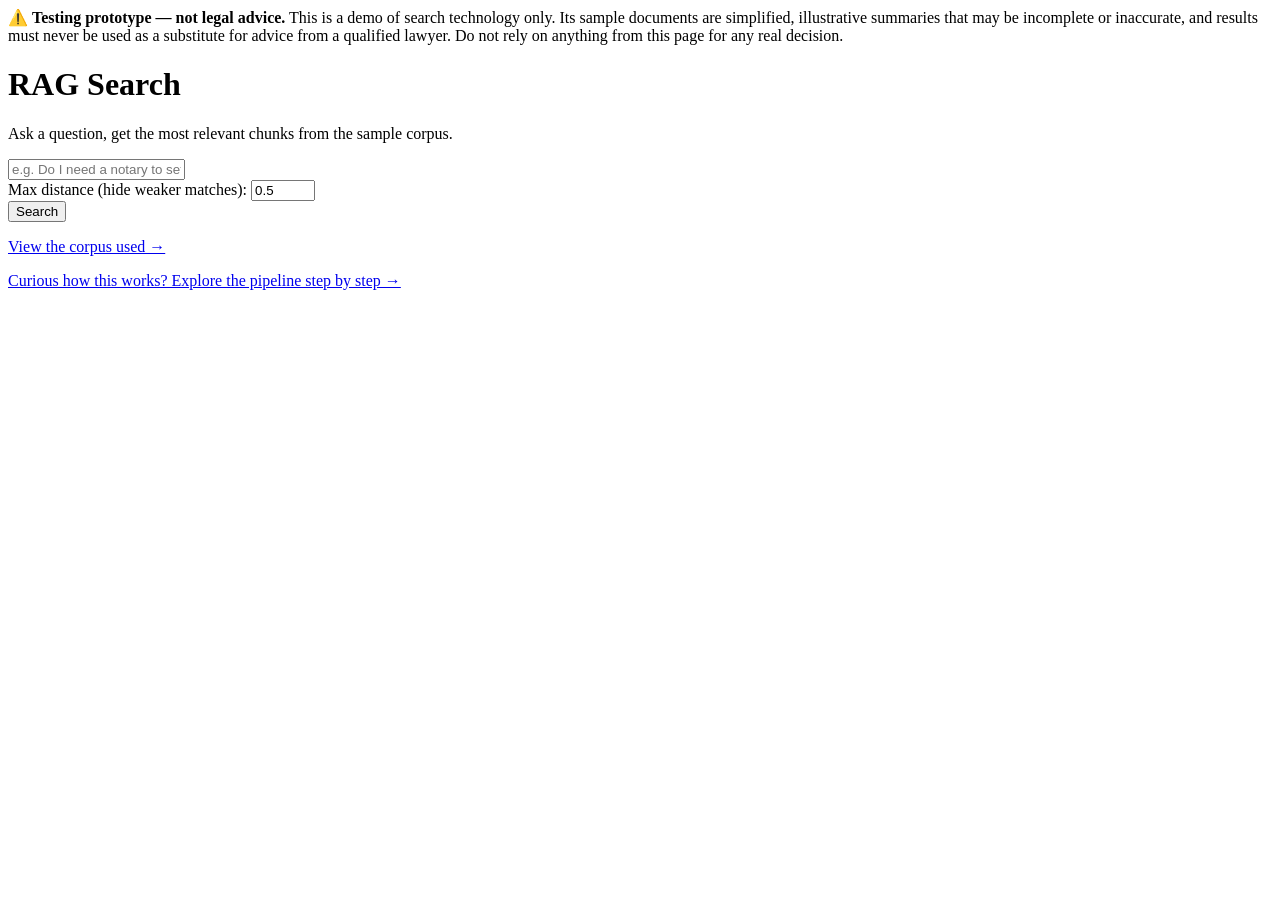
==== webapp/static/index.html @ 8412c82e "Initial commit: RAG prototype V1 (CLI) + V1.5 (webapp) V1: dependency-free ingest/chunk/embed/retrie" ====
<!doctype html>
<html lang="en">
<head>
  <meta charset="utf-8" />
  <meta name="viewport" content="width=device-width, initial-scale=1" />
  <title>RAG Search</title>
  <link rel="stylesheet" href="/style.css" />
</head>
<body>
  <div class="disclaimer">
    ⚠️ <strong>Testing prototype — not legal advice.</strong> This is a demo of
    search technology only. Its sample documents are simplified, illustrative
    summaries that may be incomplete or inaccurate, and results must never be
    used as a substitute for advice from a qualified lawyer. Do not rely on
    anything from this page for any real decision.
  </div>

  <header>
    <h1>RAG Search</h1>
    <p class="subtitle">Ask a question, get the most relevant chunks from the sample corpus.</p>
  </header>

  <main>
    <section id="query" class="step">
      <input id="query-input" type="text" placeholder="e.g. Do I need a notary to set up my company?" />
      <div class="threshold-row">
        <label for="max-distance">Max distance (hide weaker matches):</label>
        <input id="max-distance" type="number" min="0" max="2" step="0.01" value="0.5" />
      </div>
      <button id="query-btn">Search</button>
      <div id="query-output" class="output"></div>
    </section>

    <p class="explore-link"><a href="/corpus.html">View the corpus used →</a></p>
    <p class="explore-link"><a href="/explore.html">Curious how this works? Explore the pipeline step by step →</a></p>
  </main>

  <script src="/common.js"></script>
  <script src="/query.js"></script>
</body>
</html>
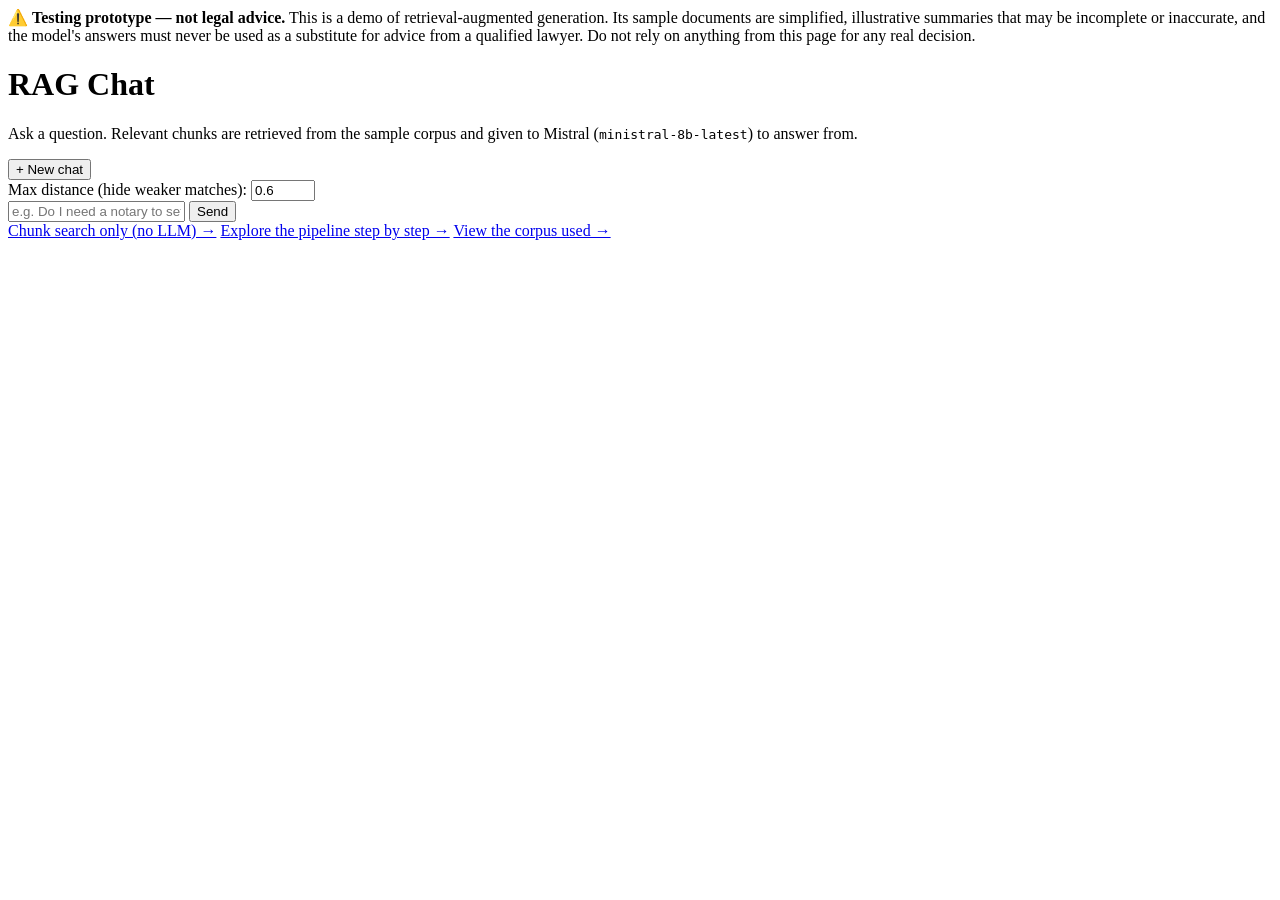
==== commit 7a9e7d76: "Add V2: interactive RAG chat via hosted Mistral API - New chat homepage (index.html/chat.js): multi-" ====
--- a/webapp/static/index.html
+++ b/webapp/static/index.html
@@ -3,39 +3,52 @@
 <head>
   <meta charset="utf-8" />
   <meta name="viewport" content="width=device-width, initial-scale=1" />
-  <title>RAG Search</title>
+  <title>RAG Chat</title>
   <link rel="stylesheet" href="/style.css" />
 </head>
 <body>
   <div class="disclaimer">
     ⚠️ <strong>Testing prototype — not legal advice.</strong> This is a demo of
-    search technology only. Its sample documents are simplified, illustrative
-    summaries that may be incomplete or inaccurate, and results must never be
-    used as a substitute for advice from a qualified lawyer. Do not rely on
-    anything from this page for any real decision.
+    retrieval-augmented generation. Its sample documents are simplified,
+    illustrative summaries that may be incomplete or inaccurate, and the
+    model's answers must never be used as a substitute for advice from a
+    qualified lawyer. Do not rely on anything from this page for any real
+    decision.
   </div>
 
   <header>
-    <h1>RAG Search</h1>
-    <p class="subtitle">Ask a question, get the most relevant chunks from the sample corpus.</p>
+    <h1>RAG Chat</h1>
+    <p class="subtitle">
+      Ask a question. Relevant chunks are retrieved from the sample corpus
+      and given to Mistral (<code>ministral-8b-latest</code>) to answer from.
+    </p>
   </header>
 
   <main>
-    <section id="query" class="step">
-      <input id="query-input" type="text" placeholder="e.g. Do I need a notary to set up my company?" />
+    <section id="chat" class="step">
+      <div class="chat-toolbar">
+        <button id="new-chat-btn" class="btn-secondary" type="button">+ New chat</button>
+      </div>
+      <div id="chat-log" class="chat-log"></div>
       <div class="threshold-row">
         <label for="max-distance">Max distance (hide weaker matches):</label>
-        <input id="max-distance" type="number" min="0" max="2" step="0.01" value="0.5" />
+        <input id="max-distance" type="number" min="0" max="2" step="0.01" value="0.6" />
       </div>
-      <button id="query-btn">Search</button>
-      <div id="query-output" class="output"></div>
+      <div class="chat-input-row">
+        <input id="chat-input" type="text" placeholder="e.g. Do I need a notary to set up my company?" />
+        <button id="chat-btn">Send</button>
+      </div>
+      <div id="chat-error"></div>
     </section>
 
-    <p class="explore-link"><a href="/corpus.html">View the corpus used →</a></p>
-    <p class="explore-link"><a href="/explore.html">Curious how this works? Explore the pipeline step by step →</a></p>
+    <nav class="chat-nav">
+      <a href="/search.html">Chunk search only (no LLM) →</a>
+      <a href="/explore.html">Explore the pipeline step by step →</a>
+      <a href="/corpus.html">View the corpus used →</a>
+    </nav>
   </main>
 
   <script src="/common.js"></script>
-  <script src="/query.js"></script>
+  <script src="/chat.js"></script>
 </body>
 </html>
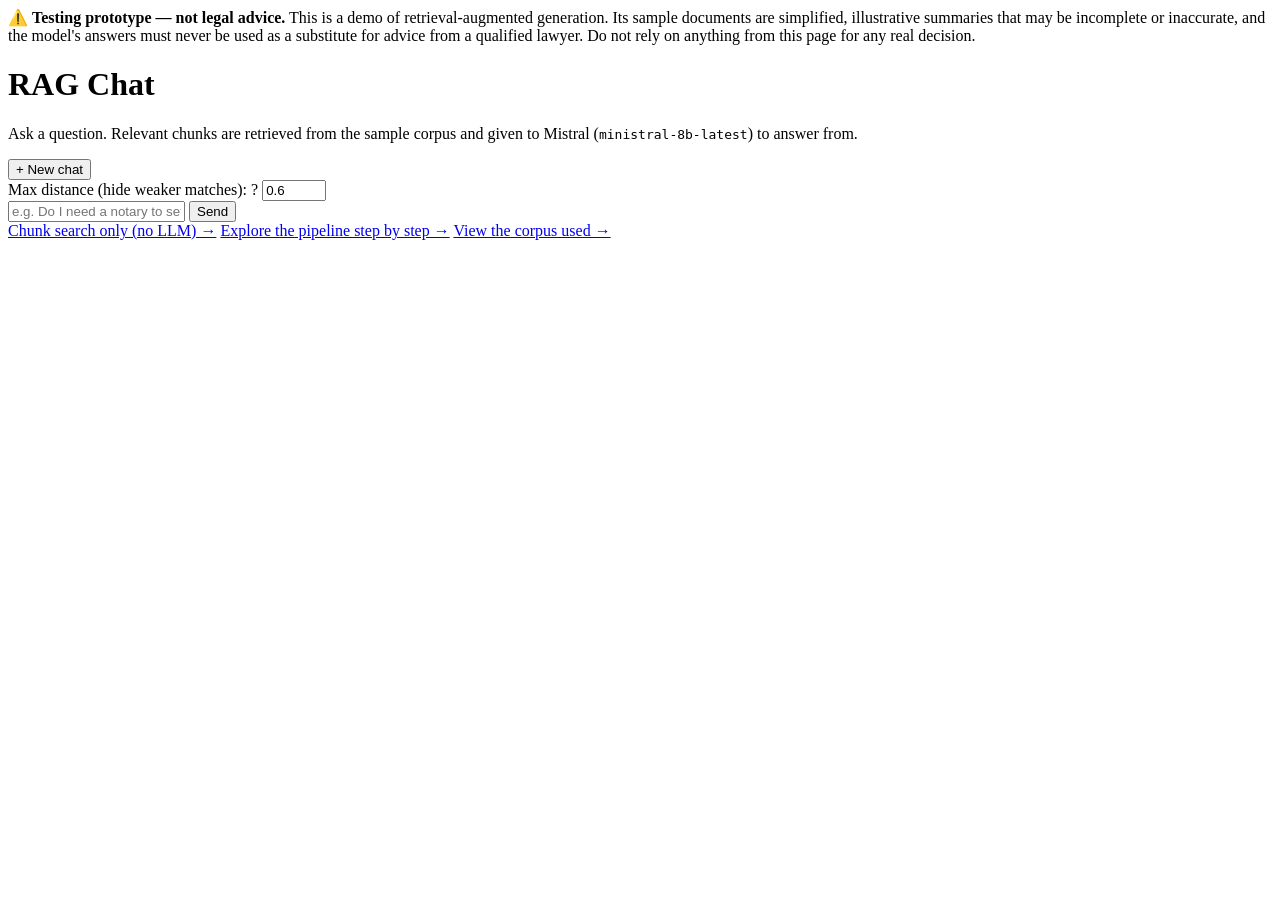
==== commit 7d8e7624: "Add hover tooltip to the max-distance threshold input Small "?" badge next to the "Max distance (hid" ====
--- a/webapp/static/index.html
+++ b/webapp/static/index.html
@@ -32,6 +32,7 @@
       <div id="chat-log" class="chat-log"></div>
       <div class="threshold-row">
         <label for="max-distance">Max distance (hide weaker matches):</label>
+        <span class="help-icon" tabindex="0" title="You can increase this to see more results, but a higher value means less accurate matches.">?</span>
         <input id="max-distance" type="number" min="0" max="2" step="0.01" value="0.6" />
       </div>
       <div class="chat-input-row">
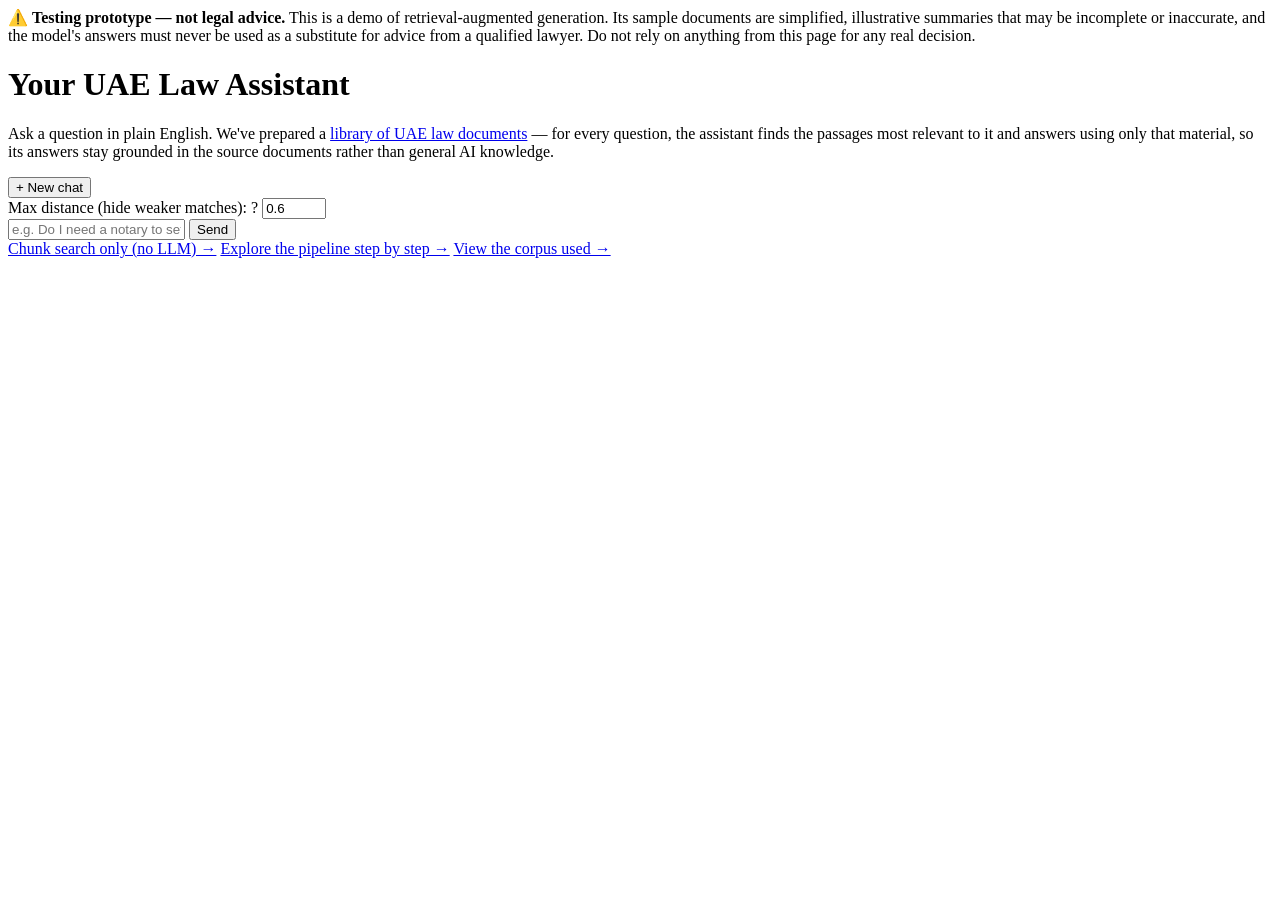
==== commit 2e4932dc: "Rename chat page title/subtitle for a client-facing audience "RAG Chat" -> "Your UAE Law Assistant" " ====
--- a/webapp/static/index.html
+++ b/webapp/static/index.html
@@ -3,7 +3,7 @@
 <head>
   <meta charset="utf-8" />
   <meta name="viewport" content="width=device-width, initial-scale=1" />
-  <title>RAG Chat</title>
+  <title>Your UAE Law Assistant</title>
   <link rel="stylesheet" href="/style.css" />
 </head>
 <body>
@@ -17,10 +17,13 @@
   </div>
 
   <header>
-    <h1>RAG Chat</h1>
+    <h1>Your UAE Law Assistant</h1>
     <p class="subtitle">
-      Ask a question. Relevant chunks are retrieved from the sample corpus
-      and given to Mistral (<code>ministral-8b-latest</code>) to answer from.
+      Ask a question in plain English. We've prepared a
+      <a href="/corpus.html">library of UAE law documents</a> — for every
+      question, the assistant finds the passages most relevant to it and
+      answers using only that material, so its answers stay grounded in
+      the source documents rather than general AI knowledge.
     </p>
   </header>
 
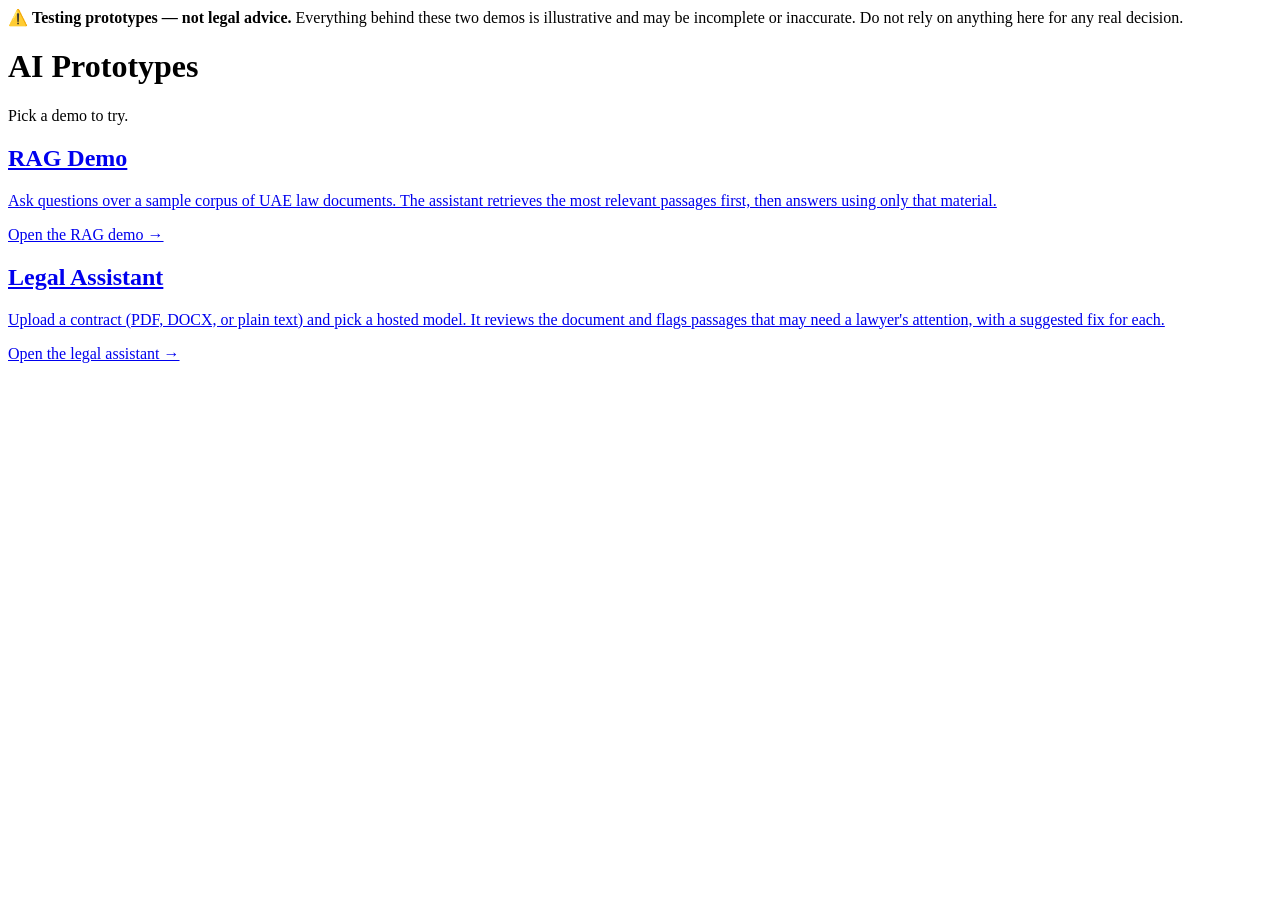
==== commit fa2cc275: "Add Legal Assistant (Phase 1): landing page + contract review New landing page at `/` with two entry" ====
--- a/webapp/static/index.html
+++ b/webapp/static/index.html
@@ -3,56 +3,43 @@
 <head>
   <meta charset="utf-8" />
   <meta name="viewport" content="width=device-width, initial-scale=1" />
-  <title>Your UAE Law Assistant</title>
+  <title>AI Prototypes</title>
   <link rel="stylesheet" href="/style.css" />
 </head>
 <body>
   <div class="disclaimer">
-    ⚠️ <strong>Testing prototype — not legal advice.</strong> This is a demo of
-    retrieval-augmented generation. Its sample documents are simplified,
-    illustrative summaries that may be incomplete or inaccurate, and the
-    model's answers must never be used as a substitute for advice from a
-    qualified lawyer. Do not rely on anything from this page for any real
-    decision.
+    ⚠️ <strong>Testing prototypes — not legal advice.</strong> Everything
+    behind these two demos is illustrative and may be incomplete or
+    inaccurate. Do not rely on anything here for any real decision.
   </div>
 
   <header>
-    <h1>Your UAE Law Assistant</h1>
-    <p class="subtitle">
-      Ask a question in plain English. We've prepared a
-      <a href="/corpus.html">library of UAE law documents</a> — for every
-      question, the assistant finds the passages most relevant to it and
-      answers using only that material, so its answers stay grounded in
-      the source documents rather than general AI knowledge.
-    </p>
+    <h1>AI Prototypes</h1>
+    <p class="subtitle">Pick a demo to try.</p>
   </header>
 
   <main>
-    <section id="chat" class="step">
-      <div class="chat-toolbar">
-        <button id="new-chat-btn" class="btn-secondary" type="button">+ New chat</button>
-      </div>
-      <div id="chat-log" class="chat-log"></div>
-      <div class="threshold-row">
-        <label for="max-distance">Max distance (hide weaker matches):</label>
-        <span class="help-icon" tabindex="0" title="You can increase this to see more results, but a higher value means less accurate matches.">?</span>
-        <input id="max-distance" type="number" min="0" max="2" step="0.01" value="0.6" />
-      </div>
-      <div class="chat-input-row">
-        <input id="chat-input" type="text" placeholder="e.g. Do I need a notary to set up my company?" />
-        <button id="chat-btn">Send</button>
-      </div>
-      <div id="chat-error"></div>
-    </section>
+    <div class="landing-choices">
+      <a class="choice-card" href="/rag.html">
+        <h2>RAG Demo</h2>
+        <p>
+          Ask questions over a sample corpus of UAE law documents. The
+          assistant retrieves the most relevant passages first, then answers
+          using only that material.
+        </p>
+        <span class="choice-cta">Open the RAG demo →</span>
+      </a>
 
-    <nav class="chat-nav">
-      <a href="/search.html">Chunk search only (no LLM) →</a>
-      <a href="/explore.html">Explore the pipeline step by step →</a>
-      <a href="/corpus.html">View the corpus used →</a>
-    </nav>
+      <a class="choice-card" href="/legal.html">
+        <h2>Legal Assistant</h2>
+        <p>
+          Upload a contract (PDF, DOCX, or plain text) and pick a hosted
+          model. It reviews the document and flags passages that may need a
+          lawyer's attention, with a suggested fix for each.
+        </p>
+        <span class="choice-cta">Open the legal assistant →</span>
+      </a>
+    </div>
   </main>
-
-  <script src="/common.js"></script>
-  <script src="/chat.js"></script>
 </body>
 </html>
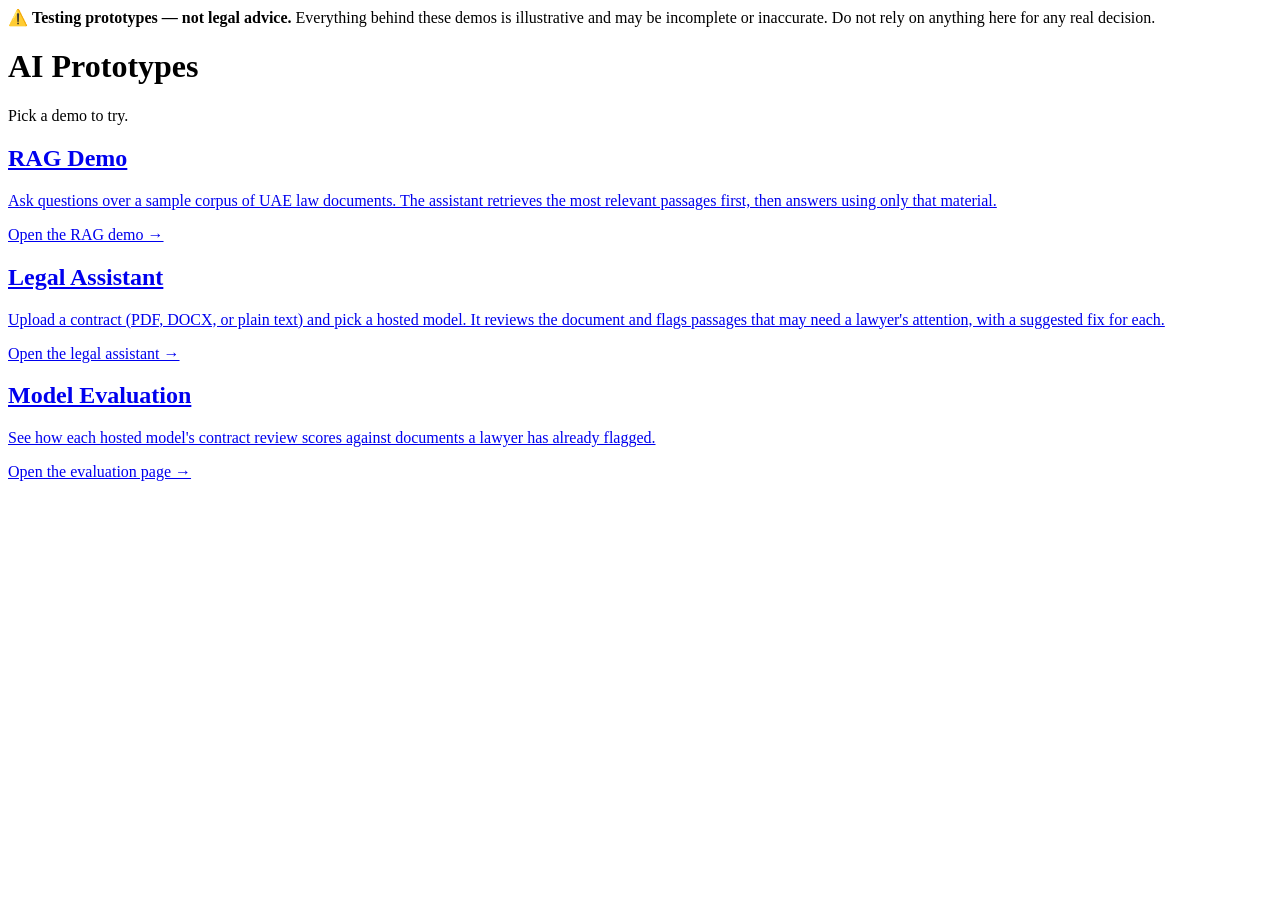
==== commit 897fcc3e: "Add Model Evaluation page (Phase 4 scorecard scaffolding) Public /evaluation.html page listing a per" ====
--- a/webapp/static/index.html
+++ b/webapp/static/index.html
@@ -9,7 +9,7 @@
 <body>
   <div class="disclaimer">
     ⚠️ <strong>Testing prototypes — not legal advice.</strong> Everything
-    behind these two demos is illustrative and may be incomplete or
+    behind these demos is illustrative and may be incomplete or
     inaccurate. Do not rely on anything here for any real decision.
   </div>
 
@@ -39,6 +39,15 @@
         </p>
         <span class="choice-cta">Open the legal assistant →</span>
       </a>
+
+      <a class="choice-card" href="/evaluation.html">
+        <h2>Model Evaluation</h2>
+        <p>
+          See how each hosted model's contract review scores against
+          documents a lawyer has already flagged.
+        </p>
+        <span class="choice-cta">Open the evaluation page →</span>
+      </a>
     </div>
   </main>
 </body>
